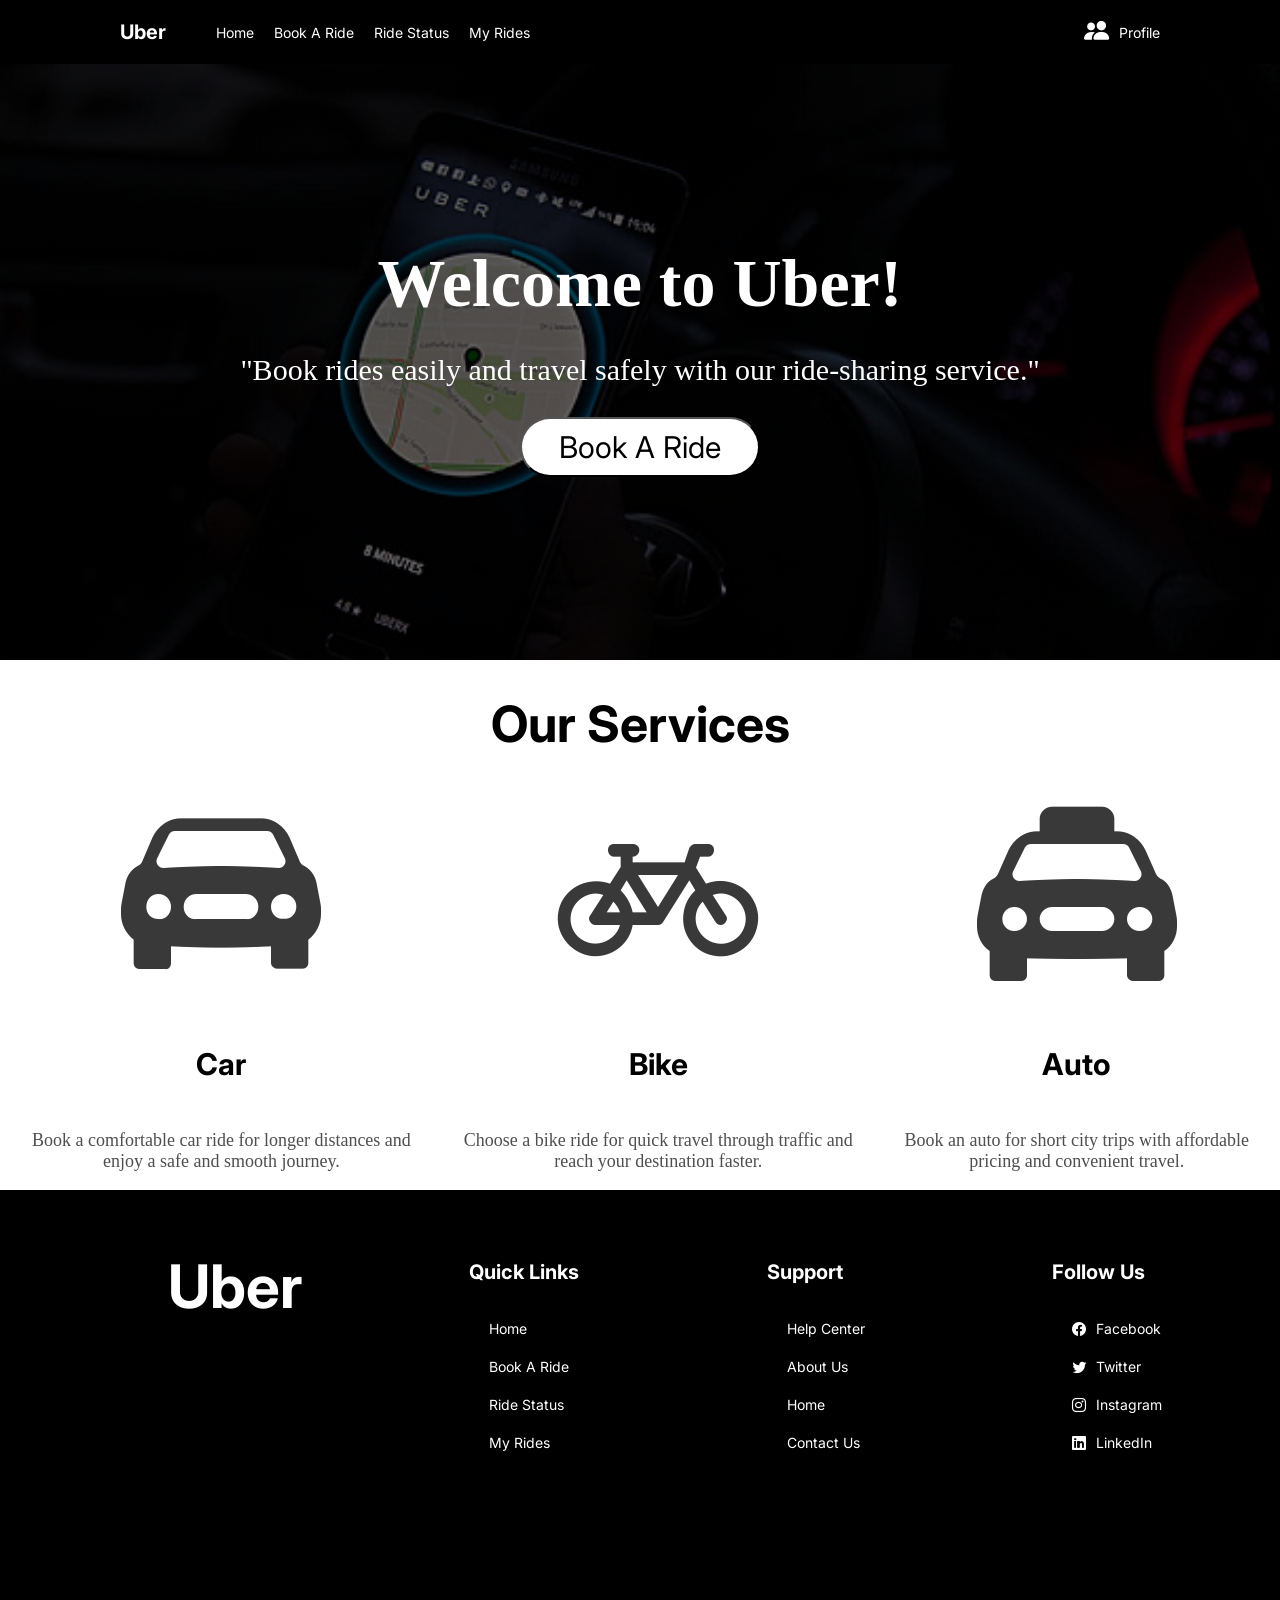
==== index.html @ f59c9964 "first commit" ====
<!DOCTYPE html>
<html lang="en">
    <head>
        <meta charset="UTF-8"/>
        <meta name="viewport" content="width=device-width, initial-scale=1.0"/>
        <title>Uber Application</title>
        <link rel="stylesheet" href="style.css"/>
        <link rel="stylesheet" href="https://cdn.jsdelivr.net/npm/bootstrap-icons@1.11.3/font/bootstrap-icons.css">
        <link href="https://fonts.googleapis.com/css2?family=Inter:wght@300;400;500;600&display=swap" rel="stylesheet">
    </head>
    <body>
        <div id="navbar"></div>
        <div class="home">
            <div class="greetings">
                <h1>Welcome to Uber!</h1>
                <p>"Book rides easily and travel safely with our ride-sharing service."</p>
                <button class="get_a_ride" onclick="window.location.href='book.html'">Book A Ride</button> 
            </div>
            <div class="services">
                <h1>Our Services</h1>
                <div class="row">
                <div class="service">
                    <i class="bi bi-car-front-fill"></i>
                    <h3>Car</h3>
                    <p>Book a comfortable car ride for longer distances and enjoy a safe and smooth journey.</p>
                </div>
                <div class="service">
                     <i class="bi bi-bicycle"></i>
                    <h3>Bike</h3>
                    <p>Choose a bike ride for quick travel through traffic and reach your destination faster.</p>
                </div>
                <div class="service">
                    <i class="bi bi-taxi-front-fill"></i>
                    <h3>Auto</h3>
                    <p>Book an auto for short city trips with affordable pricing and convenient travel.</p>
                </div>
                </div>
            </div>
        </div>
        <div id="footer"></div>
        <script>
            fetch("navbar.html")
            .then(response => response.text())
            .then(data => {document.getElementById("navbar").innerHTML = data;});
            fetch("footer.html")
            .then(response => response.text())
            .then(data => {document.getElementById("footer").innerHTML = data;});
        </script>
    </body>
</html>
---- style.css ----
body{
    margin:0;
    padding-top: 60px;
}
.main-header{
    display:flex;
    align-items:center;
    background-color: black;
    position:fixed;
    top:0;
    left:0;
    width:100%;
    z-index:2000;
}

.main-header h1{
    font-size:20px;
    font-family:'Inter', sans-serif;
    font-style: normal;
    color:white;
    margin-left:20px;
    margin:0;
    padding:20px 10px 20px 120px;
}
.main-header nav ul{
    display:flex;
    justify-content: left;
    gap:20px;
    list-style:none;
    font-family:'Inter', sans-serif;
}
.main-header nav a{
    text-decoration: none;
    color:white;
    font-size:14px;
    font-style: 'Inter',sans-serif;
}
.main-header nav a:hover{
    color:rgb(126, 126, 126);
}
.profile{
    display:flex;
    align-items:center;
    margin-left:auto;
    margin-right:120px;
}
.profile p{
    color:white;
    font-size:14px;
    font-family:'Inter', sans-serif;
}
.profile p:hover{
    color:rgb(126, 126, 126);
}
.profile i{
    color:white;
    font-size:25px;
    margin-left:auto;
    margin-right:10px;
}
.profile i:hover{
    color:rgb(126, 126, 126);
}
.greetings{
    margin:0;
    background-image:
        linear-gradient(rgba(0,0,0,0.6), rgba(0,0,0,0.6)),
        url(images/home_img.jpg);
    height: 600px;
    background-repeat: no-repeat;
    background-size:cover;
    background-position: center;
    
    display:flex;
    flex-direction:column;
    justify-content: center;
    align-items: center;
}
.greetings h1{
    margin:0;
    color:white;
    font-size:68px;
    padding-bottom:30px;
}
.greetings p{
    margin:0;
    color:white;
    font-size:30px;
    padding-bottom:30px;
}
.greetings button{
    margin:0;
    color:rgb(0, 0, 0);
    background-color:rgb(255, 255, 255);
    height: 60px;
    width: 240px;
    border-radius:50px;
    font-size:30px;
    font-style:bold;
    font-family: 'Inter', sans-serif;
}
.greetings button:hover{
    background-color:rgb(0, 0, 0) ;
    color:white;
}
.services .row{
    display:flex;
    flex-direction:row;
}
.services h1{
    text-align: center;
    font-size: 50px;
    font-family: 'Inter', sans-serif;
}
.service{
    display: flex;
    flex-direction: column;
    justify-content: center;
    padding:0 20px 0 20px;
}
.service i{
    text-align: center;
    font-size: 200px;
    color:rgb(57, 57, 57);
}
.service h3{
    text-align: center;
    font-size: 30px;
    font-family: 'Inter', sans-serif;
}
.service p{
    text-align: center;
    font-size: 18px;
    color:rgb(79, 79, 79);
}
.footer{
    background-color: black;
    display: flex;
    justify-content:space-evenly;
    gap:50px;
    height: 500px;
    padding-left:50px ;
}
.footer h1{
    color:white;
    font-size:60px;
    font-family: 'Inter', sans-serif;
    padding:20px 0 0 20px;
}
.footer h3{
    color:white;
    font-size:20px;
    font-family: 'Inter', sans-serif;
    padding-left:20px;
}
.footer-links{
    display:flex;
    flex-direction: column;
    justify-content: top;
    padding-right:20px;
    margin-top:50px;
}
.footer-links a{
    text-decoration: none;
    color:white;
    font-size:14px;
    font-family:'Inter', sans-serif;
}
.footer-links li{
    padding-bottom:20px;
}
.footer-links a:hover{
    color:rgb(126, 126, 126);
}
.social-links{
    display:flex;
    flex-direction: column;
    justify-content: top;
    padding-right:20px;
    margin-top:50px;
}
.social-links a{
    text-decoration:none;
    color:white;
    font-size:14px;
    font-family:'Inter', sans-serif;
}
.social-links li{
    padding-bottom:20px;
}
.social-links i{
    font-size:14px;
    padding-right:10px;
}
.social-links a:hover, .social-links i:hover{
    color:rgb(126, 126, 126);
}
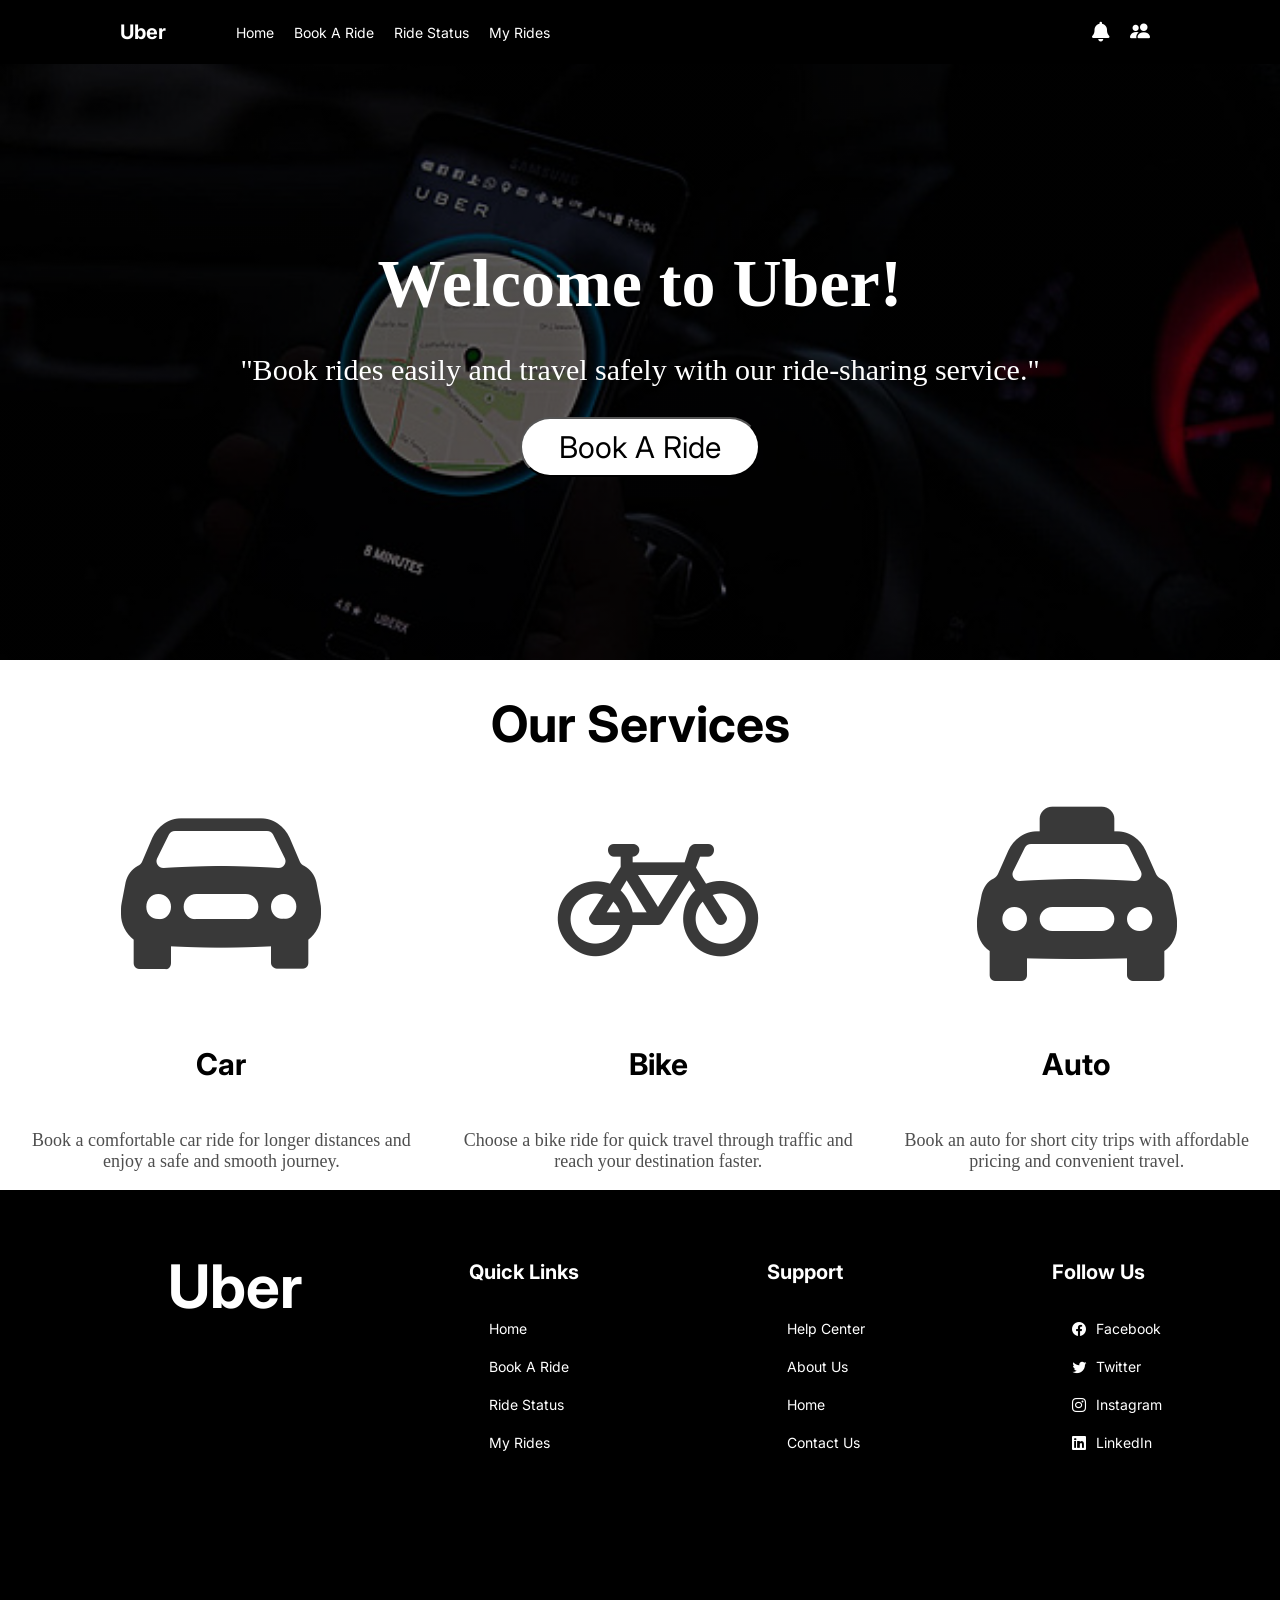
==== commit ee0a7a4e: "first commit" ====
--- a/index.html
+++ b/index.html
@@ -5,6 +5,7 @@
         <meta name="viewport" content="width=device-width, initial-scale=1.0"/>
         <title>Uber Application</title>
         <link rel="stylesheet" href="style.css"/>
+        <link rel="stylesheet" href="https://cdnjs.cloudflare.com/ajax/libs/font-awesome/6.5.1/css/all.min.css">
         <link rel="stylesheet" href="https://cdn.jsdelivr.net/npm/bootstrap-icons@1.11.3/font/bootstrap-icons.css">
         <link href="https://fonts.googleapis.com/css2?family=Inter:wght@300;400;500;600&display=swap" rel="stylesheet">
     </head>
--- a/style.css
+++ b/style.css
@@ -20,7 +20,7 @@
     color:white;
     margin-left:20px;
     margin:0;
-    padding:20px 10px 20px 120px;
+    padding:20px 30px 20px 120px;
 }
 .main-header nav ul{
     display:flex;
@@ -54,9 +54,10 @@
 }
 .profile i{
     color:white;
-    font-size:25px;
-    margin-left:auto;
+    font-size:20px;
+    margin-left:10px;
     margin-right:10px;
+    gap:20px;
 }
 .profile i:hover{
     color:rgb(126, 126, 126);
@@ -194,4 +195,53 @@
 }
 .social-links a:hover, .social-links i:hover{
     color:rgb(126, 126, 126);
+}
+.profile{
+    position: relative;
+    cursor:pointer;
+}
+.profile-card{
+    position:absolute;
+    top: 60px;
+    right: 0;
+    width: 180px;
+    background: white;
+    border-radius: 8px;
+    padding: 15px;
+    box-shadow: 0px 4px 10px rgba(0,0,0,0.2);
+    display: none;
+    z-index: 1000;
+}
+.profile:hover .profile-card{
+    display:block;
+}
+
+.profile-card button{
+    width:100%;
+    padding:8px;
+    border:none;
+    background:black;
+    color:white;
+    border-radius:5px;
+}
+.profile-card button:hover{
+    background:white;
+    color:black;
+    border:1px solid black;
+}
+.profile-card h4{
+    margin:0;
+    margin-bottom:10px;
+    font-size:16px;
+    font-family:'Inter', sans-serif;
+}
+.profile-card p{
+    margin:0;
+    margin-bottom:10px;
+    font-size:14px;
+    font-family:'Inter', sans-serif;
+    color:rgb(79, 79, 79);
+}
+i{
+    color:white;
 }
